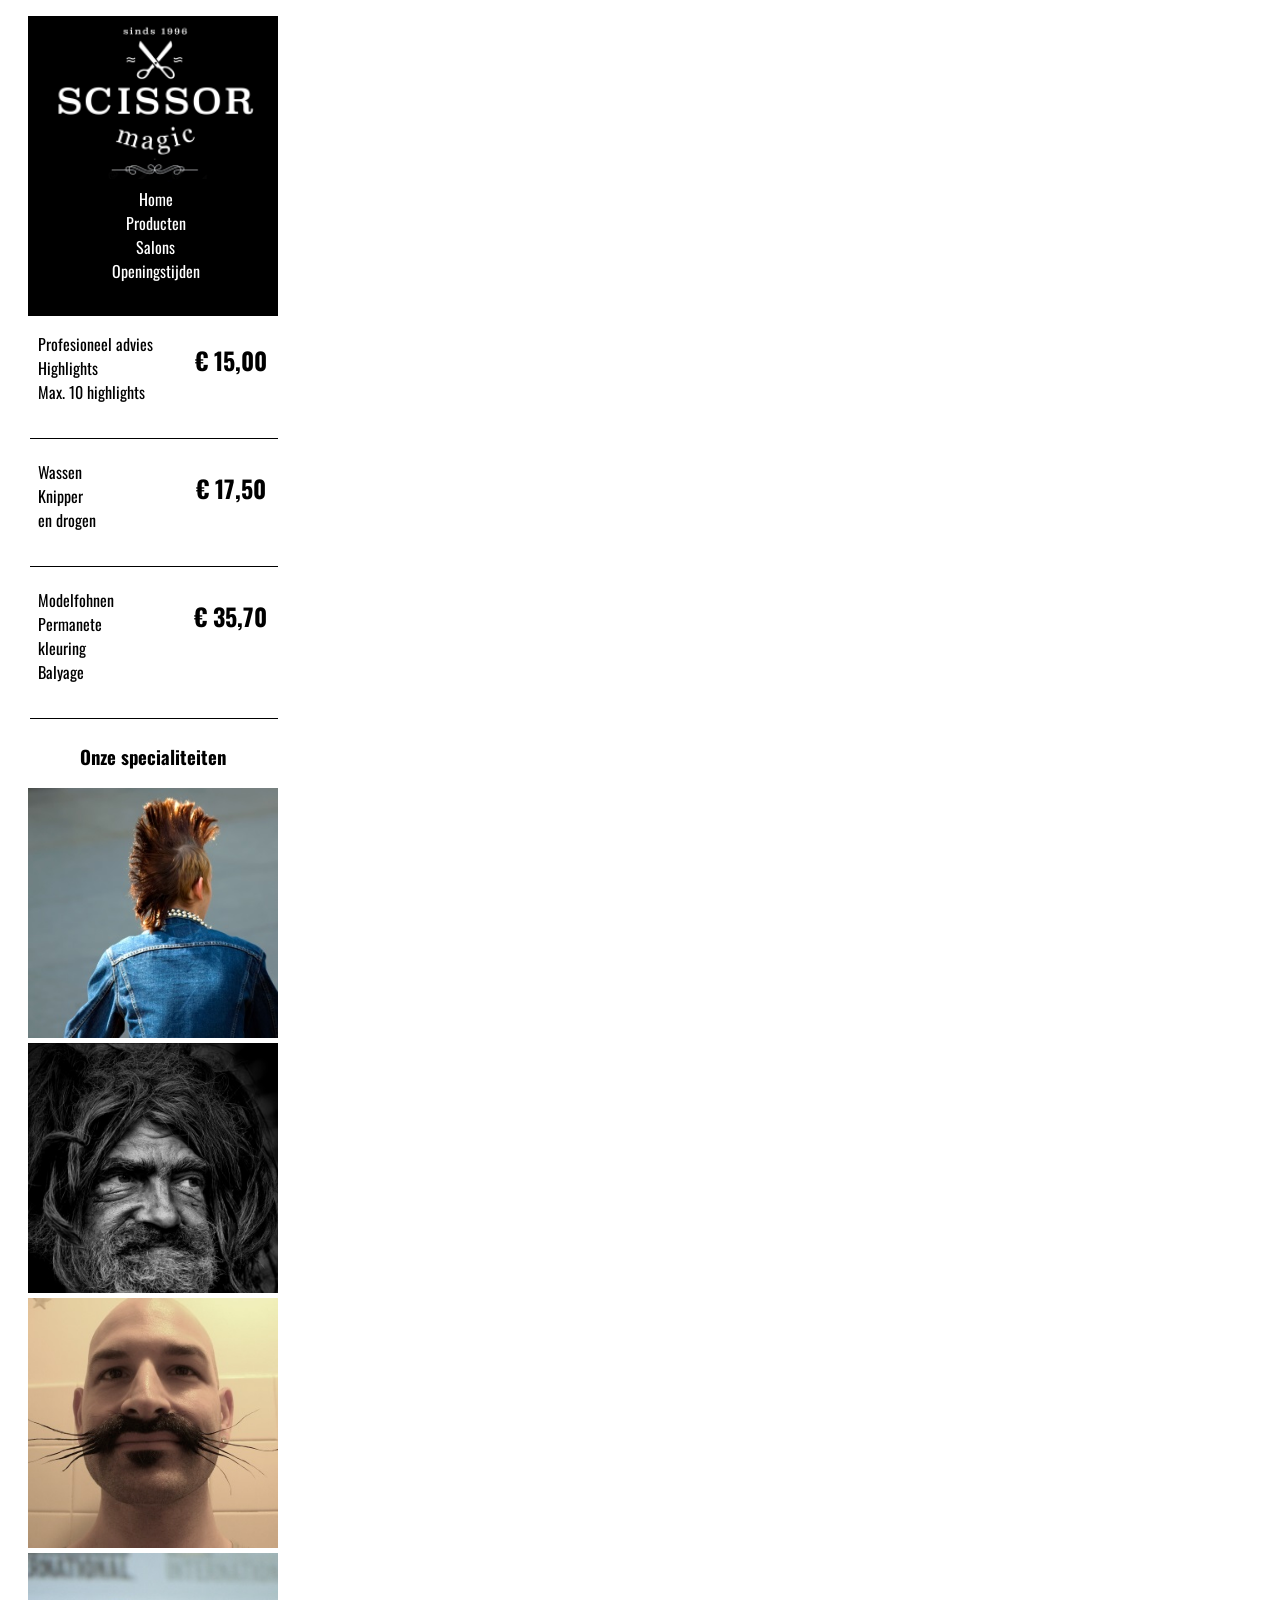
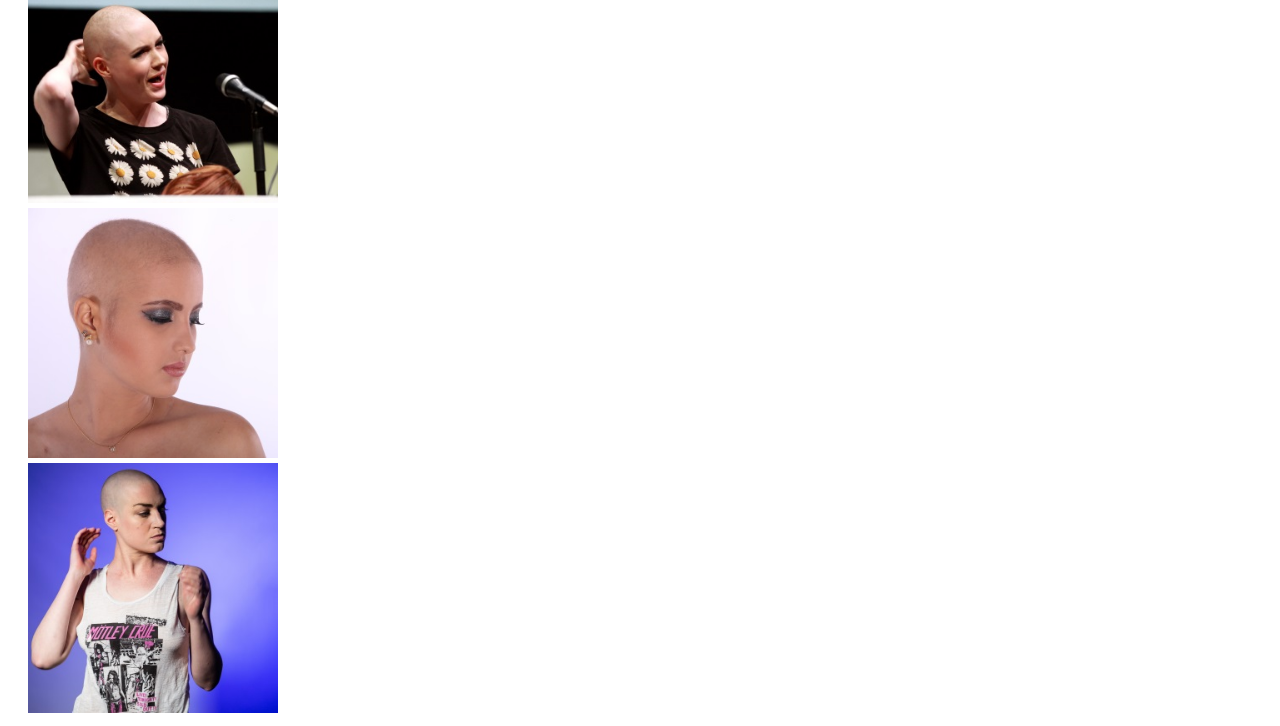
==== Opdracht 11/index.html @ fd6732c9 "Opdracht 11" ====
<!DOCTYPE html>
<html lang="en">
<head>
    <meta charset="UTF-8">
    <title>Home</title>
    <link href="https://fonts.googleapis.com/css?family=Oswald:300" rel="stylesheet">
    <link href="https://fonts.googleapis.com/css?family=Oswald:700" rel="stylesheet">
    <link rel="stylesheet" type="text/css" href="css.css">
</head>
<div class="All">
    <body>

    <nav>
        <ul>
            <img class="logo" src="img/logoin.jpg">
            <li><a href="index.html">Home</a></li>
            <li><a href="Producten.html">Producten</a></li>
            <li><a href="Salons.html">Salons</a></li>
            <li><a href="Openingstijden.html">Openingstijden</a></li>
        </ul>
    </nav>

    <div class="product">
        <ul>
            <li class="lijst">Profesioneel advies</li>
            <li class="lijst">Highlights</li>
            <li class="lijst">Max. 10 highlights</li>
        </ul>
    </div>
    <div class="prijs">
        <ul>
            <li></li>
            <li class="geld1">€ 15,00</li>
        </ul>
    </div>

    <svg height="1" width="250">
        <line x1="2" y1="0" x2="250" y2="0" style="stroke:rgb(0,0,0);stroke-width:2"/>
    </svg>

    <br>

    <div class="product">
        <ul>
            <li class="lijst">Wassen</li>
            <li class="lijst">Knipper</li>
            <li class="lijst">en drogen</li>
        </ul>
    </div>
    <div class="prijs">
        <ul>
            <li></li>
            <li class="geld1">€ 17,50</li>
        </ul>
    </div>

    <svg height="1" width="250">
        <line x1="2" y1="0" x2="250" y2="0" style="stroke:rgb(0,0,0);stroke-width:2"/>
    </svg>

    <br>

    <div class="product">
        <ul>
            <li class="lijst">Modelfohnen</li>
            <li class="lijst">Permanete</li>
            <li class="lijst">kleuring</li>
            <li class="lijst">Balyage</li>
        </ul>
    </div>
    <div class="prijs">
        <ul>
            <li></li>
            <li class="geld1">€ 35,70</li>
        </ul>
    </div>

    <svg height="1" width="250">
        <line x1="2" y1="0" x2="250" y2="0" style="stroke:rgb(0,0,0);stroke-width:2"/>
    </svg>


    <br>

    <h3>Onze specialiteiten</h3>


    <div>

        <img src="img/3001.jpg">
        <img src="img/3002.jpg">
        <a href="hairstyles.html"> <img src="img/3004.jpg">
        </a>
        <img src="img/3007.jpg">
        <img src="img/3005.jpg">
        <img src="img/3006.jpg">
    </div>


    </body>
</div>
</html>
---- Opdracht 11/css.css ----
table, th, td {
    border: 1px solid black;
    margin-left: 20px;
    margin-right: 20px;

}
ul{
    list-style-type: none;
}

div.H1{
    font-size: xx-small;
}

div.All{
    font-family: 'Oswald';
    width: 250px;
    margin-left: 20px;
    margin-right: 20px;
}


nav{
    background-color: black;
    text-align: center;
    padding-bottom: 17px;

}

li{
    text-align: center;
    margin-right: 35px;

}
img.logo{
    margin-left: -37px;
}
a{
    color: white;
    text-decoration: none;
    /*width: 550px;*/

}



div.product{
    float: left;
    text-align: left;
    width: 126px;
    list-style-type: none;
    margin-left: -30px;
    margin-right: -35px;
}
div.prijs{
    float: right;
    width: 120px;
}
li.lijst{
    margin-right: -35px;
    text-align: left;
}
li.geld1{
    font-weight: bold;
    padding-top: 10px;
    margin-right: -15px;
    margin-left: -30px;
    font-size: x-large;
}
h3{
    font-weight: bold;
    /*font-size: smaller;*/
    text-align: center;
}
img{
    width: 100%;
}
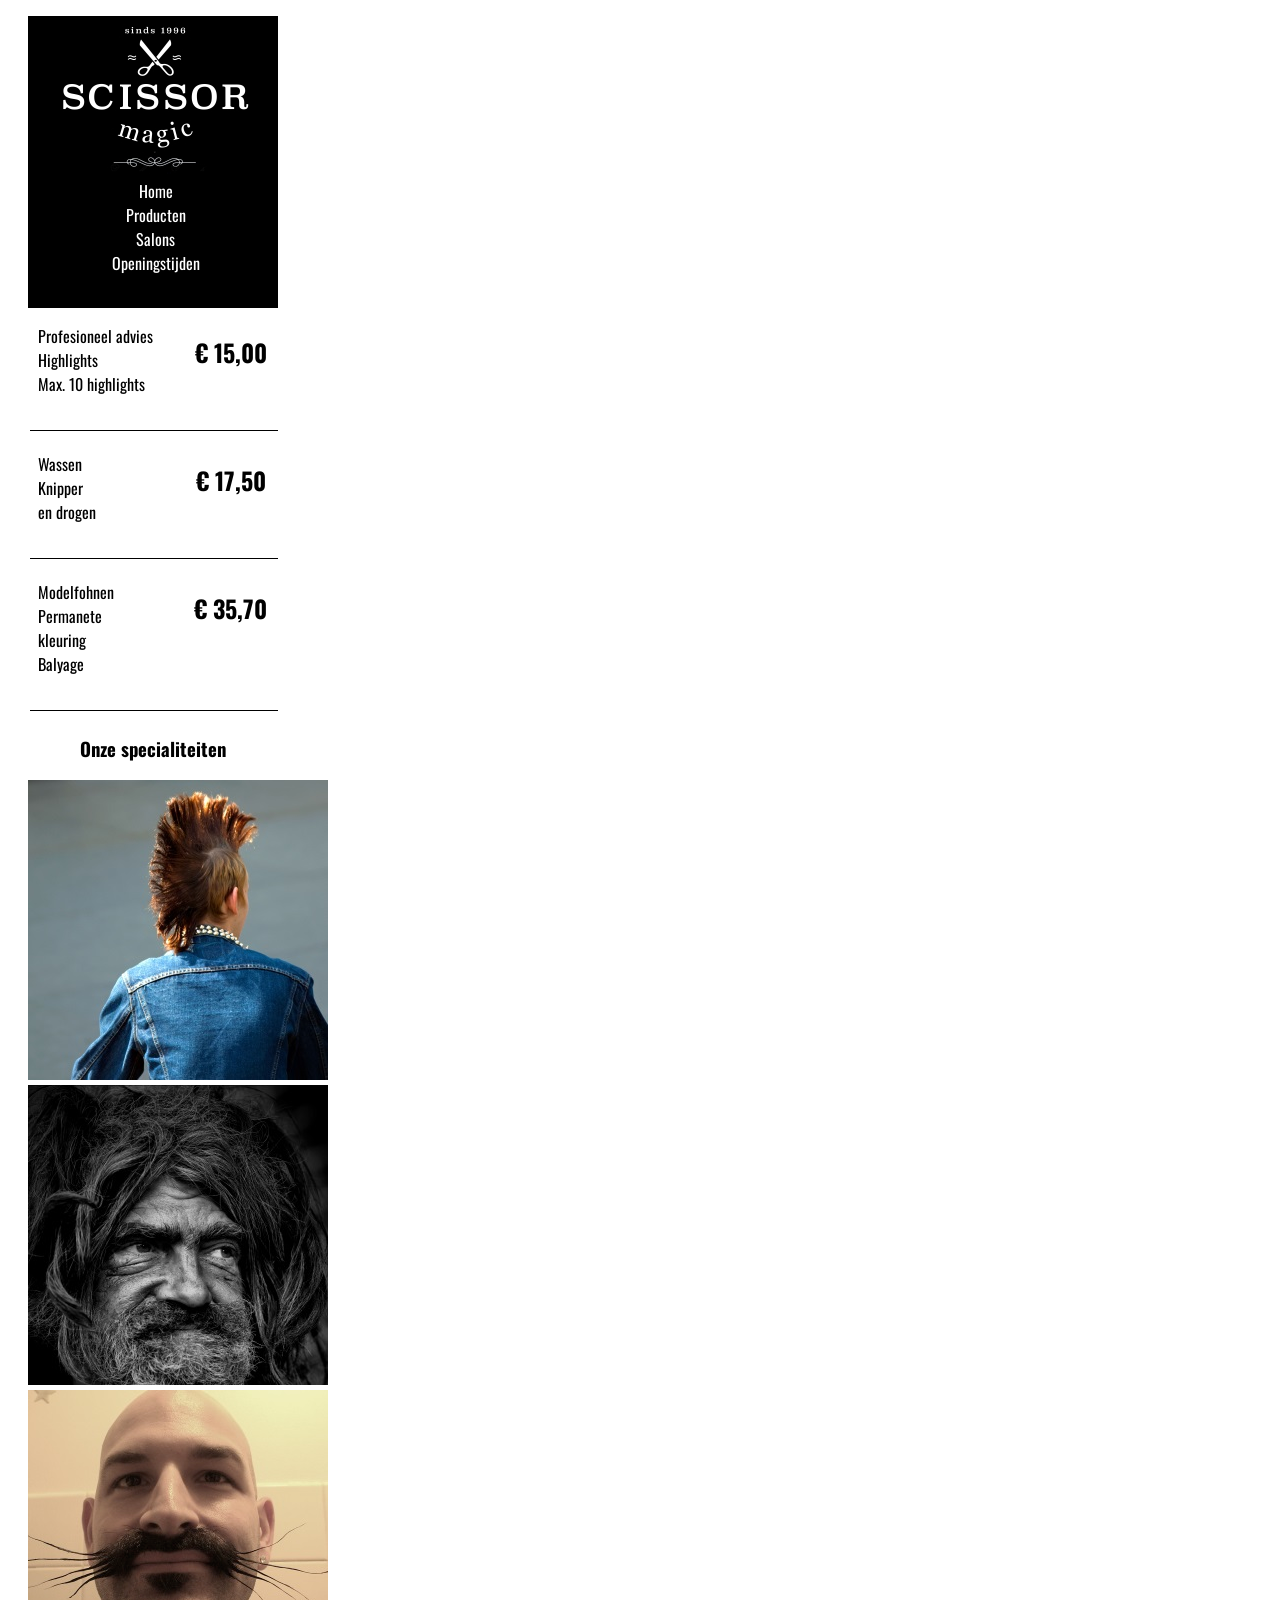
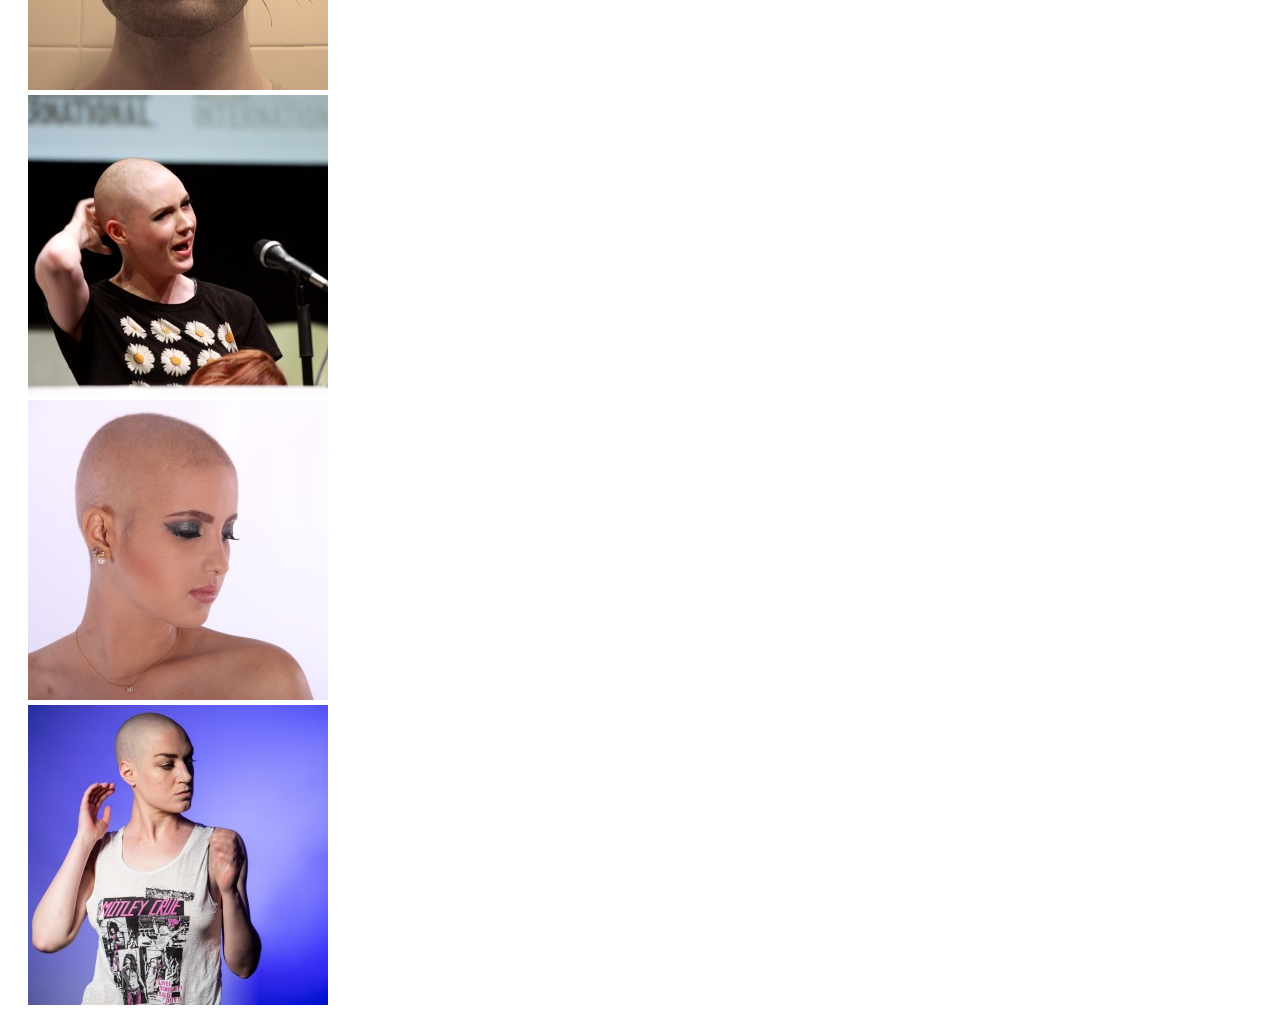
==== commit 84fa6e4f: "Opdracht 11 Bijna klaar" ====
--- a/Opdracht 11/index.html
+++ b/Opdracht 11/index.html
@@ -85,7 +85,7 @@
     <h3>Onze specialiteiten</h3>
 
 
-    <div>
+    <div class="img">
 
         <img src="img/3001.jpg">
         <img src="img/3002.jpg">
--- a/Opdracht 11/css.css
+++ b/Opdracht 11/css.css
@@ -72,6 +72,10 @@
     /*font-size: smaller;*/
     text-align: center;
 }
-img{
+img.product{
     width: 100%;
 }
+img.product1{
+    width: 100%;
+    margin-bottom: -10px;
+}
